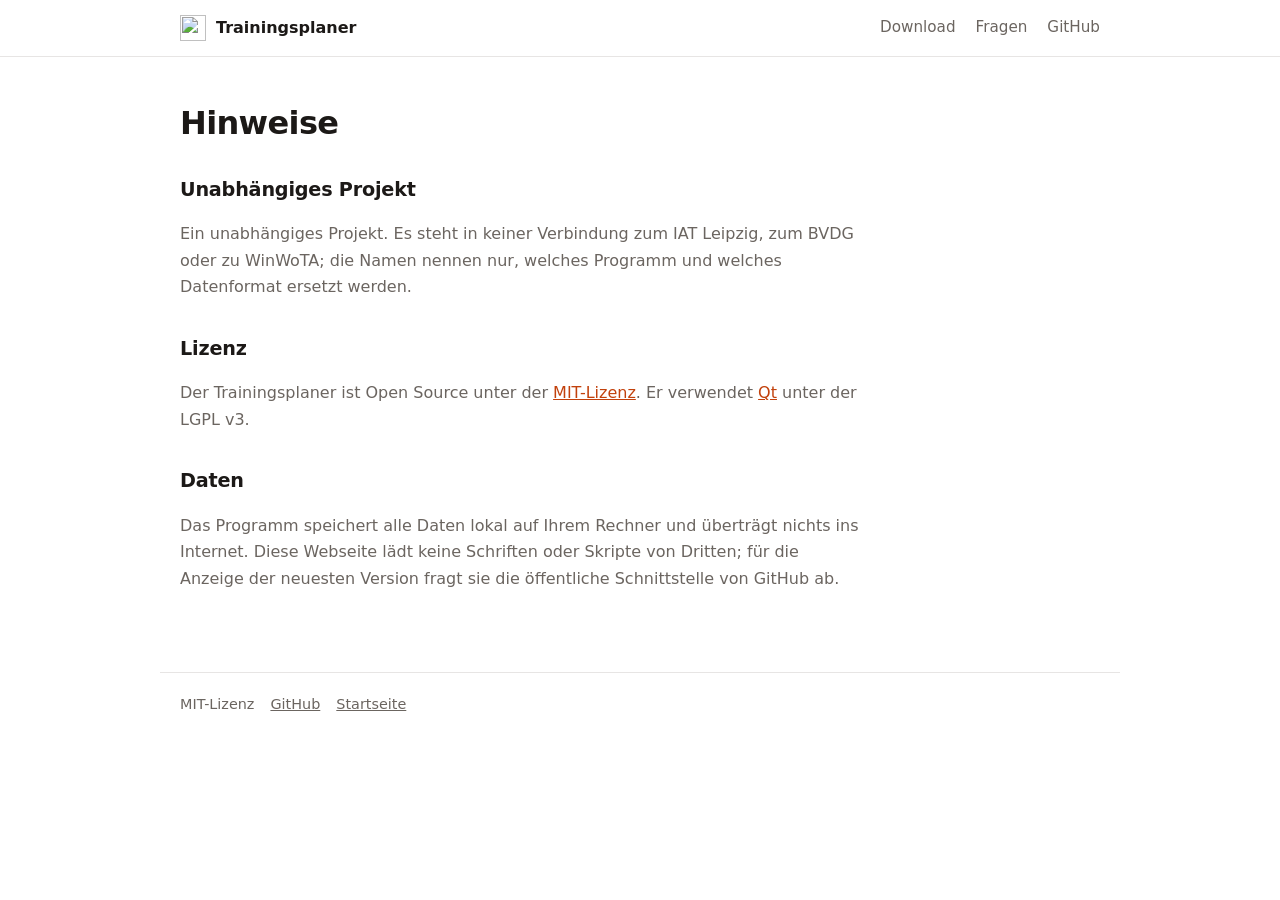
==== pages/hinweise.html @ d7a2b729 "Simplify the website A plain page without gradients, glows or cards: one accent colour, lines betwee" ====
<!doctype html>
<html lang="de">
<head>
<meta charset="utf-8">
<meta name="viewport" content="width=device-width, initial-scale=1">
<title>Hinweise – Trainingsplaner</title>
<link rel="icon" href="trainingsplaner.svg" type="image/svg+xml">
<link rel="stylesheet" href="style.css">
</head>
<body>

<nav>
  <div class="wrap">
    <a class="brand" href="./"><img src="trainingsplaner.svg" alt=""> Trainingsplaner</a>
    <div class="links">
      <a href="./#download">Download</a>
      <a href="./#fragen">Fragen</a>
      <a href="https://github.com/iam-peter/trainingsplaner">GitHub</a>
    </div>
  </div>
</nav>

<main class="wrap">
  <article>
    <h1>Hinweise</h1>

    <h2>Unabhängiges Projekt</h2>
    <p>Ein unabhängiges Projekt. Es steht in keiner Verbindung zum IAT Leipzig, zum BVDG oder zu WinWoTA;
      die Namen nennen nur, welches Programm und welches Datenformat ersetzt werden.</p>

    <h2>Lizenz</h2>
    <p>Der Trainingsplaner ist Open Source unter der
      <a href="https://github.com/iam-peter/trainingsplaner/blob/main/LICENSE">MIT-Lizenz</a>.
      Er verwendet <a href="https://www.qt.io/">Qt</a> unter der LGPL v3.</p>

    <h2>Daten</h2>
    <p>Das Programm speichert alle Daten lokal auf Ihrem Rechner und überträgt nichts ins Internet.
      Diese Webseite lädt keine Schriften oder Skripte von Dritten; für die Anzeige der neuesten Version
      fragt sie die öffentliche Schnittstelle von GitHub ab.</p>
  </article>
</main>

<footer>
  <div class="wrap">
    <span>MIT-Lizenz</span>
    <a href="https://github.com/iam-peter/trainingsplaner">GitHub</a>
    <a href="./">Startseite</a>
  </div>
</footer>
</body>
</html>
---- pages/style.css ----
:root {
  --bg: #ffffff;
  --fg: #1c1917;
  --muted: #6b6560;
  --line: #e7e5e4;
  --soft: #f7f6f5;
  --accent: #c2410c;
  --on-accent: #ffffff;
}
@media (prefers-color-scheme: dark) {
  :root {
    --bg: #151312;
    --fg: #f2efed;
    --muted: #a39d98;
    --line: #2c2826;
    --soft: #1d1a19;
    --accent: #fb923c;
    --on-accent: #1c1917;
  }
}

* { box-sizing: border-box; }
body {
  margin: 0;
  background: var(--bg);
  color: var(--fg);
  font: 16px/1.65 system-ui, -apple-system, "Segoe UI", Roboto, Ubuntu, sans-serif;
  -webkit-font-smoothing: antialiased;
}
a { color: var(--accent); }
img { max-width: 100%; height: auto; }
.wrap { max-width: 960px; margin: 0 auto; padding: 0 20px; }

nav { border-bottom: 1px solid var(--line); }
nav .wrap { display: flex; align-items: center; gap: 20px; height: 56px; }
nav .brand { display: flex; align-items: center; gap: 10px; font-weight: 650; color: var(--fg); text-decoration: none; }
nav .brand img { width: 26px; height: 26px; }
nav .links { margin-left: auto; display: flex; gap: 20px; }
nav .links a { color: var(--muted); text-decoration: none; font-size: 0.95rem; }
nav .links a:hover { color: var(--fg); }

header.hero { padding: 64px 0 8px; }
h1 { font-size: clamp(2rem, 5vw, 2.8rem); line-height: 1.15; letter-spacing: -0.02em; margin: 0 0 12px; }
.tagline { color: var(--muted); font-size: 1.15rem; max-width: 600px; margin: 0 0 28px; }

.buttons { display: flex; gap: 10px; flex-wrap: wrap; align-items: center; }
.button {
  display: inline-block; padding: 10px 18px; border-radius: 8px; font-weight: 600;
  text-decoration: none; color: var(--fg); border: 1px solid var(--line); background: var(--bg);
}
.button:hover { border-color: var(--muted); }
.button.primary { background: var(--accent); border-color: var(--accent); color: var(--on-accent); }
.button.primary:hover { filter: brightness(1.08); }
.release-info { color: var(--muted); font-size: 0.9rem; margin: 12px 0 0; min-height: 1.5em; }

.shot { display: block; margin: 40px 0 0; border: 1px solid var(--line); border-radius: 8px; }

section { padding: 64px 0 0; }
h2 { font-size: 1.5rem; letter-spacing: -0.01em; margin: 0 0 6px; }
.lead { color: var(--muted); margin: 0 0 24px; max-width: 640px; }

.features { display: grid; grid-template-columns: repeat(auto-fit, minmax(260px, 1fr)); gap: 28px 32px; }
.features h3 { font-size: 1rem; margin: 0 0 4px; }
.features p { margin: 0; color: var(--muted); }

.split { display: grid; grid-template-columns: 1fr 1.4fr; gap: 36px; align-items: center; margin-top: 56px; }
.split h3 { font-size: 1.15rem; margin: 0 0 6px; }
.split p { color: var(--muted); margin: 0 0 8px; }
.split img { border: 1px solid var(--line); border-radius: 8px; }
.split img.page { width: 100%; height: 420px; object-fit: cover; object-position: top; background: #fff; }
@media (max-width: 760px) { .split { grid-template-columns: 1fr; } }

.downloads { border-top: 1px solid var(--line); }
.download {
  display: grid; grid-template-columns: 1fr auto auto; gap: 16px; align-items: center;
  padding: 16px 0; border-bottom: 1px solid var(--line);
}
.download h3 { margin: 0; font-size: 1rem; }
.download .meta { color: var(--muted); font-size: 0.92rem; }
.download .nightly { font-size: 0.9rem; color: var(--muted); }
.download.current h3::after { content: "  · Ihr System"; color: var(--accent); font-weight: 500; font-size: 0.85rem; }
@media (max-width: 600px) {
  .download { grid-template-columns: 1fr; gap: 6px; }
  .download .button { justify-self: start; }
}
.note { color: var(--muted); font-size: 0.92rem; margin-top: 16px; }

#fragen h2 { margin-bottom: 16px; }
details { border-bottom: 1px solid var(--line); padding: 14px 0; }
details:first-of-type { border-top: 1px solid var(--line); }
summary { cursor: pointer; font-weight: 600; }
details p, details ol { color: var(--muted); margin: 10px 0 0; }
details ol { padding-left: 20px; }

code { font: 0.9em ui-monospace, "SF Mono", Menlo, Consolas, monospace; background: var(--soft); padding: 1px 5px; border-radius: 4px; }

footer { color: var(--muted); font-size: 0.9rem; padding: 64px 0 40px; }
footer .wrap { display: flex; gap: 16px; flex-wrap: wrap; border-top: 1px solid var(--line); padding-top: 20px; }
footer a { color: var(--muted); }

article { padding: 48px 0 0; max-width: 680px; }
article h1 { font-size: 2rem; }
article h2 { font-size: 1.2rem; margin-top: 32px; }
article p { color: var(--muted); }
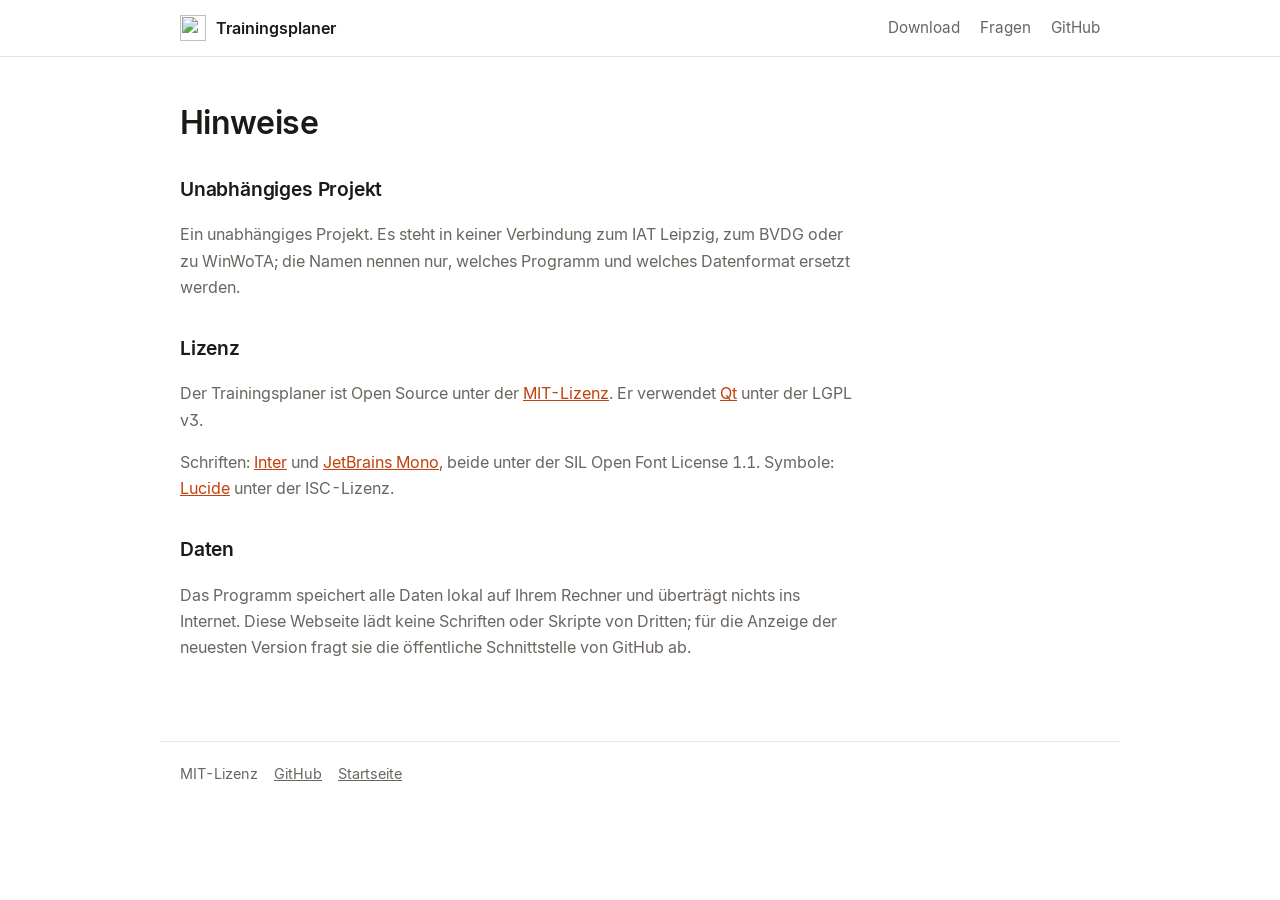
==== commit 5af19558: "Use the program's fonts and icons on the website Inter and JetBrains Mono, cut down to Latin as smal" ====
--- a/pages/hinweise.html
+++ b/pages/hinweise.html
@@ -32,6 +32,9 @@
     <p>Der Trainingsplaner ist Open Source unter der
       <a href="https://github.com/iam-peter/trainingsplaner/blob/main/LICENSE">MIT-Lizenz</a>.
       Er verwendet <a href="https://www.qt.io/">Qt</a> unter der LGPL v3.</p>
+    <p>Schriften: <a href="https://rsms.me/inter/">Inter</a> und
+      <a href="https://www.jetbrains.com/lp/mono/">JetBrains Mono</a>, beide unter der SIL Open Font License 1.1.
+      Symbole: <a href="https://lucide.dev/">Lucide</a> unter der ISC-Lizenz.</p>
 
     <h2>Daten</h2>
     <p>Das Programm speichert alle Daten lokal auf Ihrem Rechner und überträgt nichts ins Internet.
--- a/pages/style.css
+++ b/pages/style.css
@@ -1,3 +1,16 @@
+@font-face {
+  font-family: "Inter"; font-weight: 400; font-style: normal; font-display: swap;
+  src: url("fonts/Inter-Regular.woff2") format("woff2");
+}
+@font-face {
+  font-family: "Inter"; font-weight: 600; font-style: normal; font-display: swap;
+  src: url("fonts/Inter-SemiBold.woff2") format("woff2");
+}
+@font-face {
+  font-family: "JetBrains Mono"; font-weight: 400; font-style: normal; font-display: swap;
+  src: url("fonts/JetBrainsMono-Regular.woff2") format("woff2");
+}
+
 :root {
   --bg: #ffffff;
   --fg: #1c1917;
@@ -24,7 +37,8 @@
   margin: 0;
   background: var(--bg);
   color: var(--fg);
-  font: 16px/1.65 system-ui, -apple-system, "Segoe UI", Roboto, Ubuntu, sans-serif;
+  font: 16px/1.65 "Inter", system-ui, -apple-system, "Segoe UI", Roboto, sans-serif;
+  font-feature-settings: "ss01", "tnum";
   -webkit-font-smoothing: antialiased;
 }
 a { color: var(--accent); }
@@ -33,14 +47,14 @@
 
 nav { border-bottom: 1px solid var(--line); }
 nav .wrap { display: flex; align-items: center; gap: 20px; height: 56px; }
-nav .brand { display: flex; align-items: center; gap: 10px; font-weight: 650; color: var(--fg); text-decoration: none; }
+nav .brand { display: flex; align-items: center; gap: 10px; font-weight: 600; color: var(--fg); text-decoration: none; }
 nav .brand img { width: 26px; height: 26px; }
 nav .links { margin-left: auto; display: flex; gap: 20px; }
 nav .links a { color: var(--muted); text-decoration: none; font-size: 0.95rem; }
 nav .links a:hover { color: var(--fg); }
 
 header.hero { padding: 64px 0 8px; }
-h1 { font-size: clamp(2rem, 5vw, 2.8rem); line-height: 1.15; letter-spacing: -0.02em; margin: 0 0 12px; }
+h1 { font-weight: 600; font-size: clamp(2rem, 5vw, 2.8rem); line-height: 1.15; letter-spacing: -0.02em; margin: 0 0 12px; }
 .tagline { color: var(--muted); font-size: 1.15rem; max-width: 600px; margin: 0 0 28px; }
 
 .buttons { display: flex; gap: 10px; flex-wrap: wrap; align-items: center; }
@@ -56,11 +70,12 @@
 .shot { display: block; margin: 40px 0 0; border: 1px solid var(--line); border-radius: 8px; }
 
 section { padding: 64px 0 0; }
-h2 { font-size: 1.5rem; letter-spacing: -0.01em; margin: 0 0 6px; }
+h2 { font-weight: 600; font-size: 1.5rem; letter-spacing: -0.01em; margin: 0 0 6px; }
 .lead { color: var(--muted); margin: 0 0 24px; max-width: 640px; }
 
 .features { display: grid; grid-template-columns: repeat(auto-fit, minmax(260px, 1fr)); gap: 28px 32px; }
-.features h3 { font-size: 1rem; margin: 0 0 4px; }
+.features h3 { font-size: 1rem; margin: 0 0 4px; font-weight: 600; }
+.features .icon { width: 20px; height: 20px; color: var(--accent); margin-bottom: 8px; }
 .features p { margin: 0; color: var(--muted); }
 
 .split { display: grid; grid-template-columns: 1fr 1.4fr; gap: 36px; align-items: center; margin-top: 56px; }
@@ -92,7 +107,7 @@
 details p, details ol { color: var(--muted); margin: 10px 0 0; }
 details ol { padding-left: 20px; }
 
-code { font: 0.9em ui-monospace, "SF Mono", Menlo, Consolas, monospace; background: var(--soft); padding: 1px 5px; border-radius: 4px; }
+code { font: 0.88em "JetBrains Mono", ui-monospace, Menlo, Consolas, monospace; background: var(--soft); padding: 1px 5px; border-radius: 4px; }
 
 footer { color: var(--muted); font-size: 0.9rem; padding: 64px 0 40px; }
 footer .wrap { display: flex; gap: 16px; flex-wrap: wrap; border-top: 1px solid var(--line); padding-top: 20px; }
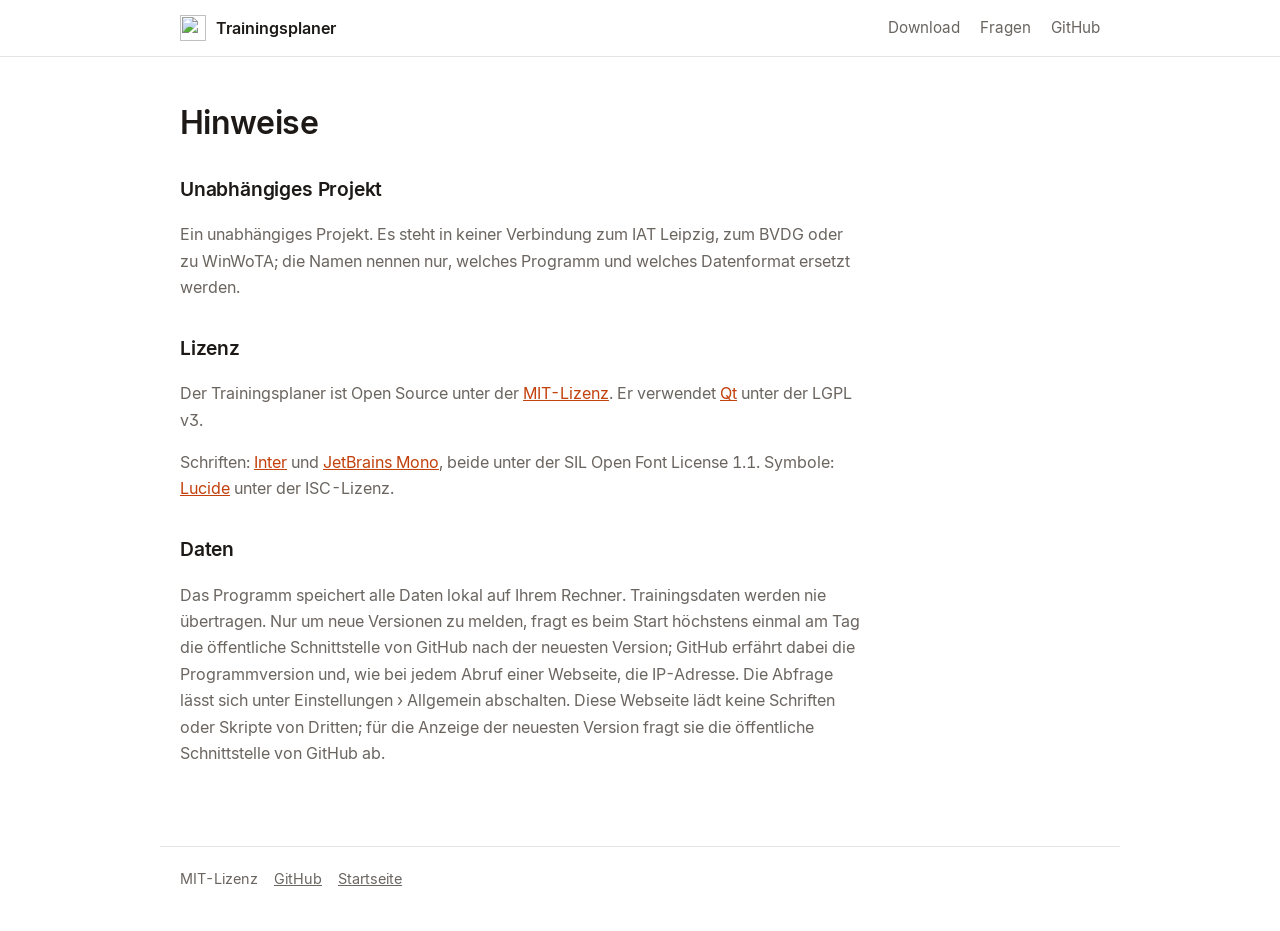
==== commit b459d9b3: "Add a Windows installer and an update check Installing meant unpacking a zip somewhere, and nothing " ====
--- a/pages/hinweise.html
+++ b/pages/hinweise.html
@@ -37,8 +37,11 @@
       Symbole: <a href="https://lucide.dev/">Lucide</a> unter der ISC-Lizenz.</p>
 
     <h2>Daten</h2>
-    <p>Das Programm speichert alle Daten lokal auf Ihrem Rechner und überträgt nichts ins Internet.
-      Diese Webseite lädt keine Schriften oder Skripte von Dritten; für die Anzeige der neuesten Version
+    <p>Das Programm speichert alle Daten lokal auf Ihrem Rechner. Trainingsdaten werden nie übertragen.
+      Nur um neue Versionen zu melden, fragt es beim Start höchstens einmal am Tag die öffentliche
+      Schnittstelle von GitHub nach der neuesten Version; GitHub erfährt dabei die Programmversion und,
+      wie bei jedem Abruf einer Webseite, die IP-Adresse. Die Abfrage lässt sich unter Einstellungen ›
+      Allgemein abschalten. Diese Webseite lädt keine Schriften oder Skripte von Dritten; für die Anzeige der neuesten Version
       fragt sie die öffentliche Schnittstelle von GitHub ab.</p>
   </article>
 </main>
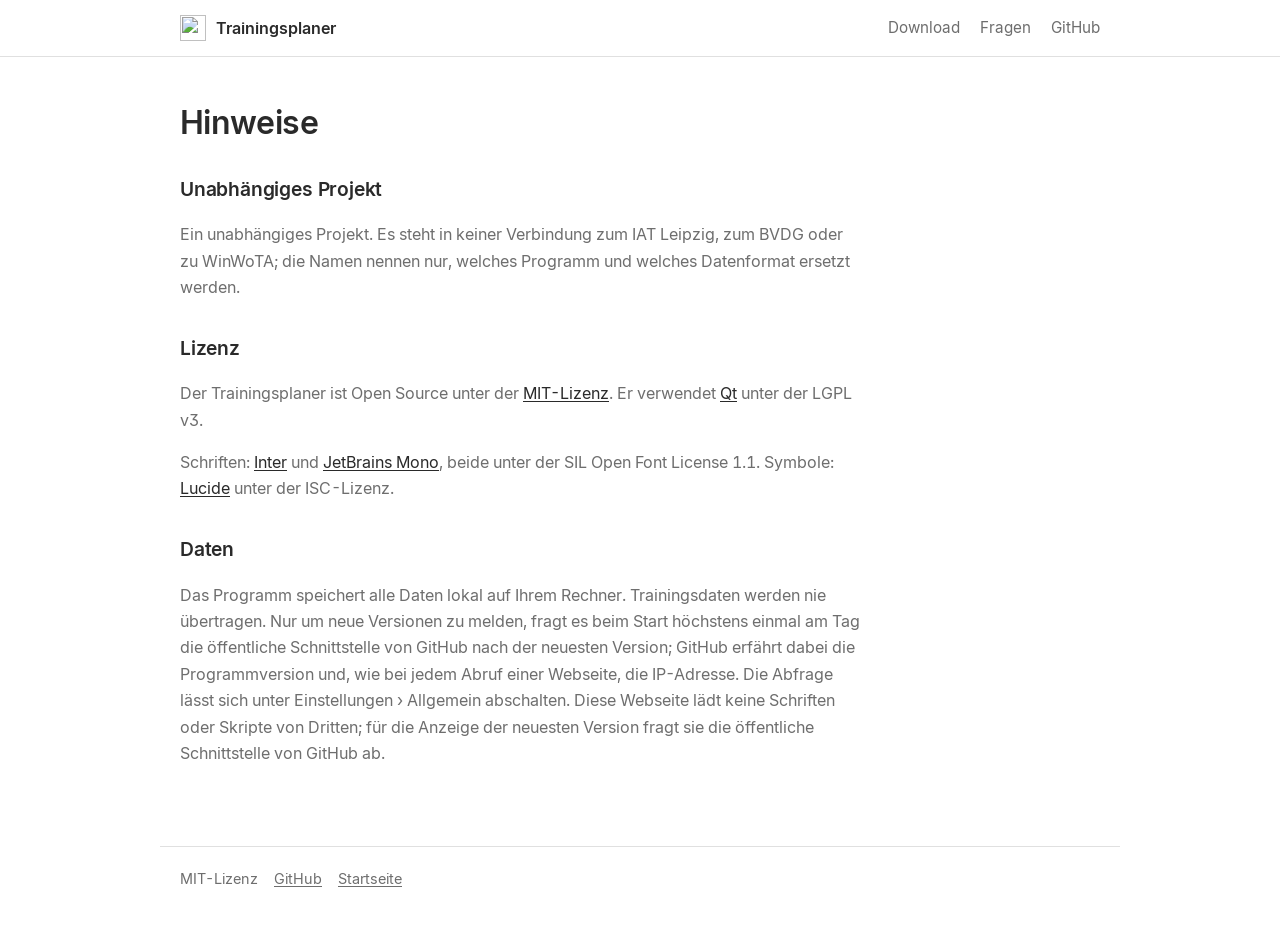
==== commit afb2ce59: "Use Lucide's dumbbell as the website's favicon The favicon is now Lucide's dumbbell, the icon set th" ====
--- a/pages/hinweise.html
+++ b/pages/hinweise.html
@@ -4,7 +4,7 @@
 <meta charset="utf-8">
 <meta name="viewport" content="width=device-width, initial-scale=1">
 <title>Hinweise – Trainingsplaner</title>
-<link rel="icon" href="trainingsplaner.svg" type="image/svg+xml">
+<link rel="icon" href="favicon.svg" type="image/svg+xml">
 <link rel="stylesheet" href="style.css">
 </head>
 <body>
--- a/pages/style.css
+++ b/pages/style.css
@@ -12,23 +12,24 @@
 }
 
 :root {
+  /* The program's neutral greys, without a colour accent */
   --bg: #ffffff;
-  --fg: #1c1917;
-  --muted: #6b6560;
-  --line: #e7e5e4;
-  --soft: #f7f6f5;
-  --accent: #c2410c;
-  --on-accent: #ffffff;
+  --fg: #2a2a2a;
+  --muted: #6e6e6e;
+  --line: #e0e0e0;
+  --soft: #f5f5f5;
+  --accent: #2a2a2a;
+  --on-accent: #fafafa;
 }
 @media (prefers-color-scheme: dark) {
   :root {
-    --bg: #151312;
-    --fg: #f2efed;
-    --muted: #a39d98;
-    --line: #2c2826;
-    --soft: #1d1a19;
-    --accent: #fb923c;
-    --on-accent: #1c1917;
+    --bg: #1e1e1e;
+    --fg: #e6e6e6;
+    --muted: #a0a0a0;
+    --line: #3a3a3a;
+    --soft: #262626;
+    --accent: #e0e0e0;
+    --on-accent: #1e1e1e;
   }
 }
 
@@ -41,7 +42,8 @@
   font-feature-settings: "ss01", "tnum";
   -webkit-font-smoothing: antialiased;
 }
-a { color: var(--accent); }
+/* Underlined: links have the text colour, not an accent of their own */
+a { color: var(--fg); text-decoration: underline; text-underline-offset: 2px; }
 img { max-width: 100%; height: auto; }
 .wrap { max-width: 960px; margin: 0 auto; padding: 0 20px; }
 
@@ -64,7 +66,7 @@
 }
 .button:hover { border-color: var(--muted); }
 .button.primary { background: var(--accent); border-color: var(--accent); color: var(--on-accent); }
-.button.primary:hover { filter: brightness(1.08); }
+.button.primary:hover { opacity: 0.9; }
 .release-info { color: var(--muted); font-size: 0.9rem; margin: 12px 0 0; min-height: 1.5em; }
 
 .shot { display: block; margin: 40px 0 0; border: 1px solid var(--line); border-radius: 8px; }
@@ -75,7 +77,7 @@
 
 .features { display: grid; grid-template-columns: repeat(auto-fit, minmax(260px, 1fr)); gap: 28px 32px; }
 .features h3 { font-size: 1rem; margin: 0 0 4px; font-weight: 600; }
-.features .icon { width: 20px; height: 20px; color: var(--accent); margin-bottom: 8px; }
+.features .icon { width: 20px; height: 20px; color: var(--fg); margin-bottom: 8px; }
 .features p { margin: 0; color: var(--muted); }
 
 .split { display: grid; grid-template-columns: 1fr 1.4fr; gap: 36px; align-items: center; margin-top: 56px; }
@@ -93,7 +95,7 @@
 .download h3 { margin: 0; font-size: 1rem; }
 .download .meta { color: var(--muted); font-size: 0.92rem; }
 .download .nightly { font-size: 0.9rem; color: var(--muted); }
-.download.current h3::after { content: "  · Ihr System"; color: var(--accent); font-weight: 500; font-size: 0.85rem; }
+.download.current h3::after { content: "  · Ihr System"; color: var(--muted); font-weight: 500; font-size: 0.85rem; }
 @media (max-width: 600px) {
   .download { grid-template-columns: 1fr; gap: 6px; }
   .download .button { justify-self: start; }
@@ -105,6 +107,10 @@
 details:first-of-type { border-top: 1px solid var(--line); }
 summary { cursor: pointer; font-weight: 600; }
 details p, details ol { color: var(--muted); margin: 10px 0 0; }
+.guide summary { font-size: 1.05rem; }
+.guide h3 { font-size: 0.95rem; margin: 18px 0 0; }
+.guide ol li { margin: 6px 0; }
+.guide strong { color: var(--fg); }
 details ol { padding-left: 20px; }
 
 code { font: 0.88em "JetBrains Mono", ui-monospace, Menlo, Consolas, monospace; background: var(--soft); padding: 1px 5px; border-radius: 4px; }
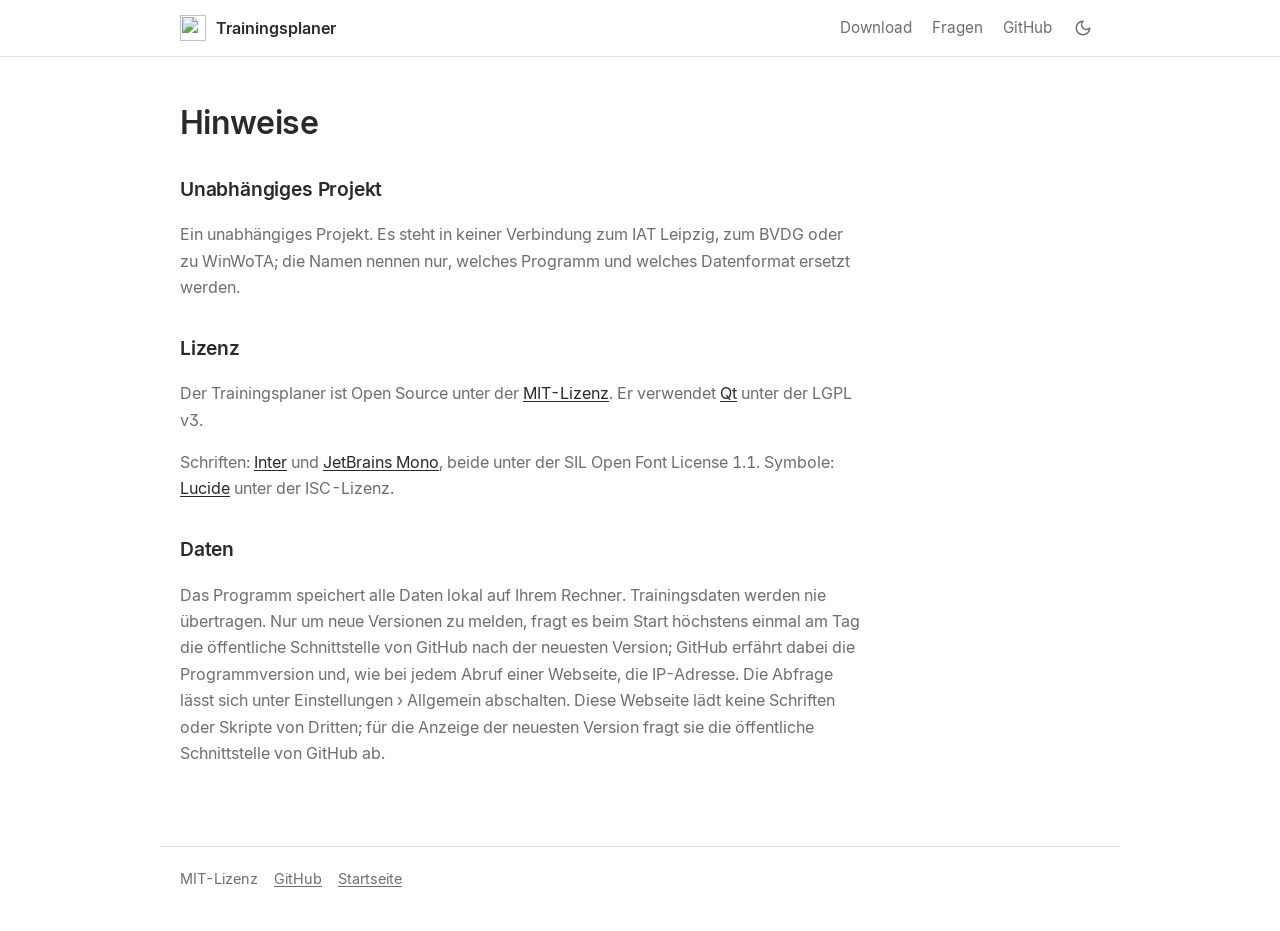
==== commit d56dd40a: "Show all colour schemes and add a design switch The website's first screenshot now shows the week vi" ====
--- a/pages/hinweise.html
+++ b/pages/hinweise.html
@@ -6,6 +6,7 @@
 <title>Hinweise – Trainingsplaner</title>
 <link rel="icon" href="favicon.svg" type="image/svg+xml">
 <link rel="stylesheet" href="style.css">
+<script src="theme.js"></script>
 </head>
 <body>
 
@@ -17,6 +18,10 @@
       <a href="./#fragen">Fragen</a>
       <a href="https://github.com/iam-peter/trainingsplaner">GitHub</a>
     </div>
+    <button class="theme-switch" id="theme-switch" type="button" aria-label="Dunkles Design">
+      <svg class="moon" viewBox="0 0 24 24" fill="none" stroke="currentColor" stroke-width="2" stroke-linecap="round" stroke-linejoin="round" aria-hidden="true"><path d="M12 3a6 6 0 0 0 9 9 9 9 0 1 1-9-9Z" /></svg>
+      <svg class="sun" viewBox="0 0 24 24" fill="none" stroke="currentColor" stroke-width="2" stroke-linecap="round" stroke-linejoin="round" aria-hidden="true"><circle cx="12" cy="12" r="4" /> <path d="M12 2v2" /> <path d="M12 20v2" /> <path d="m4.93 4.93 1.41 1.41" /> <path d="m17.66 17.66 1.41 1.41" /> <path d="M2 12h2" /> <path d="M20 12h2" /> <path d="m6.34 17.66-1.41 1.41" /> <path d="m19.07 4.93-1.41 1.41" /></svg>
+    </button>
   </div>
 </nav>
 
--- a/pages/style.css
+++ b/pages/style.css
@@ -20,9 +20,12 @@
   --soft: #f5f5f5;
   --accent: #2a2a2a;
   --on-accent: #fafafa;
+  color-scheme: light;
 }
+/* Dark by the system's setting, unless the switch chose light; or dark
+   by the switch */
 @media (prefers-color-scheme: dark) {
-  :root {
+  :root:not([data-theme="light"]) {
     --bg: #1e1e1e;
     --fg: #e6e6e6;
     --muted: #a0a0a0;
@@ -30,7 +33,18 @@
     --soft: #262626;
     --accent: #e0e0e0;
     --on-accent: #1e1e1e;
+    color-scheme: dark;
   }
+}
+:root[data-theme="dark"] {
+  --bg: #1e1e1e;
+  --fg: #e6e6e6;
+  --muted: #a0a0a0;
+  --line: #3a3a3a;
+  --soft: #262626;
+  --accent: #e0e0e0;
+  --on-accent: #1e1e1e;
+  color-scheme: dark;
 }
 
 * { box-sizing: border-box; }
@@ -54,6 +68,27 @@
 nav .links { margin-left: auto; display: flex; gap: 20px; }
 nav .links a { color: var(--muted); text-decoration: none; font-size: 0.95rem; }
 nav .links a:hover { color: var(--fg); }
+/* Sun in dark mode, moon in light: the design a click switches to */
+.theme-switch {
+  display: grid; place-items: center; width: 34px; height: 34px; margin-left: -6px;
+  padding: 0; border: 1px solid transparent; border-radius: 8px;
+  background: none; color: var(--muted); cursor: pointer;
+}
+.theme-switch:hover { color: var(--fg); border-color: var(--line); }
+.theme-switch svg { width: 18px; height: 18px; }
+/* Phones: no room for the links beside the name; the page's own buttons
+   lead to the download and the source */
+@media (max-width: 560px) {
+  nav .links { display: none; }
+  .theme-switch { margin-left: auto; }
+}
+.theme-switch .sun { display: none; }
+:root[data-theme="dark"] .theme-switch .sun { display: block; }
+:root[data-theme="dark"] .theme-switch .moon { display: none; }
+@media (prefers-color-scheme: dark) {
+  :root:not([data-theme="light"]) .theme-switch .sun { display: block; }
+  :root:not([data-theme="light"]) .theme-switch .moon { display: none; }
+}
 
 header.hero { padding: 64px 0 8px; }
 h1 { font-weight: 600; font-size: clamp(2rem, 5vw, 2.8rem); line-height: 1.15; letter-spacing: -0.02em; margin: 0 0 12px; }
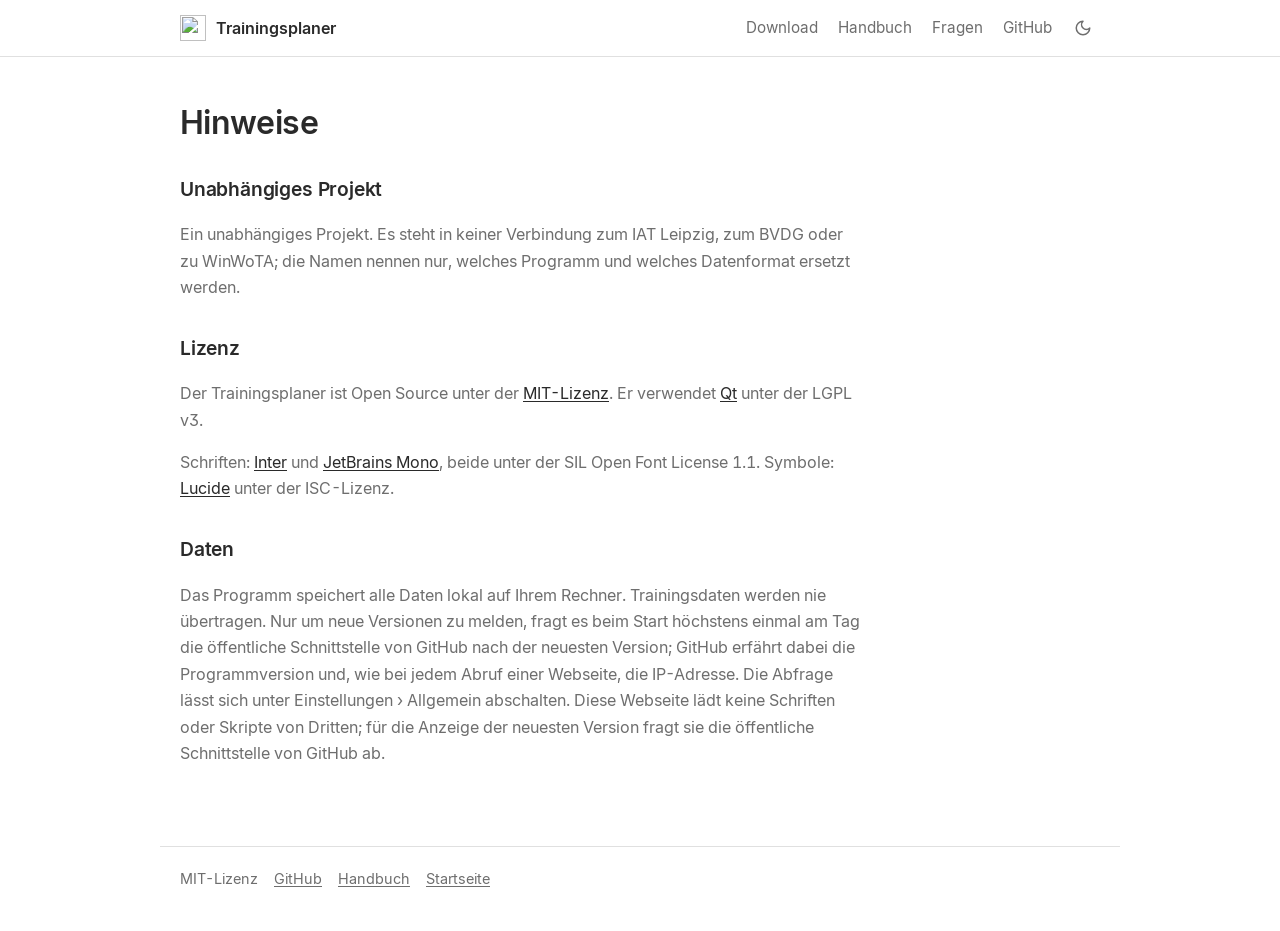
==== commit 0fa308b1: "Put the handbook on the website The website gets handbuch.html, made from docs/HANDBUCH.md when the " ====
--- a/pages/hinweise.html
+++ b/pages/hinweise.html
@@ -15,6 +15,7 @@
     <a class="brand" href="./"><img src="trainingsplaner.svg" alt=""> Trainingsplaner</a>
     <div class="links">
       <a href="./#download">Download</a>
+      <a href="handbuch.html">Handbuch</a>
       <a href="./#fragen">Fragen</a>
       <a href="https://github.com/iam-peter/trainingsplaner">GitHub</a>
     </div>
@@ -55,6 +56,7 @@
   <div class="wrap">
     <span>MIT-Lizenz</span>
     <a href="https://github.com/iam-peter/trainingsplaner">GitHub</a>
+    <a href="handbuch.html">Handbuch</a>
     <a href="./">Startseite</a>
   </div>
 </footer>
--- a/pages/style.css
+++ b/pages/style.css
@@ -158,3 +158,51 @@
 article h1 { font-size: 2rem; }
 article h2 { font-size: 1.2rem; margin-top: 32px; }
 article p { color: var(--muted); }
+
+/* The handbook (handbuch.html, made from docs/HANDBUCH.md): chapters
+   beside the text, on phones above it */
+.handbook { display: grid; grid-template-columns: 200px minmax(0, 1fr); gap: 48px; max-width: 1120px; }
+.handbook article { max-width: none; min-width: 0; }
+.handbook article > :not(section), .handbook section > :not(figure):not(.table) { max-width: 680px; }
+.handbook article p, .handbook article li { color: var(--fg); }
+.handbook .contents { position: sticky; top: 24px; align-self: start; padding-top: 52px; }
+.handbook .contents-label { font-size: 0.75rem; font-weight: 600; text-transform: uppercase; letter-spacing: 0.08em; color: var(--muted); margin: 0 0 8px; }
+.handbook .contents ol { list-style: none; margin: 0; padding: 0; display: grid; gap: 2px; }
+.handbook .contents a { display: block; padding: 4px 8px; border-radius: 6px; color: var(--fg); text-decoration: none; font-size: 0.9rem; line-height: 1.35; }
+.handbook .contents a:hover { background: var(--soft); }
+.handbook .num { color: var(--muted); font-variant-numeric: tabular-nums; }
+.handbook section { padding: 36px 0 0; margin-top: 28px; border-top: 1px solid var(--line); }
+.handbook h2 { font-size: 1.5rem; margin: 0 0 12px; }
+.handbook h3 { font-size: 1.1rem; margin: 28px 0 8px; }
+.handbook figure { margin: 18px 0 22px; }
+.handbook figure img { display: block; width: 100%; border: 1px solid var(--line); border-radius: 8px; background: #f8f8f8; }
+.handbook figcaption { color: var(--muted); font-size: 0.85rem; margin-top: 6px; }
+.handbook .example { background: var(--soft); border-radius: 8px; padding: 12px 16px; margin: 16px 0 20px; max-width: 680px; }
+.handbook .example .label { font-size: 0.72rem; font-weight: 600; text-transform: uppercase; letter-spacing: 0.08em; color: var(--muted); margin-bottom: 2px; }
+.handbook .example p { margin: 0; }
+.handbook del { color: #c0392b; text-decoration-thickness: 2px; }
+.handbook .table { overflow-x: auto; margin: 10px 0 20px; }
+.handbook table { border-collapse: collapse; width: 100%; min-width: 420px; font-size: 0.93rem; }
+.handbook th, .handbook td { text-align: left; vertical-align: top; padding: 8px 10px; border-bottom: 1px solid var(--line); }
+.handbook th { font-weight: 600; color: var(--muted); font-size: 0.8rem; text-transform: uppercase; letter-spacing: 0.05em; }
+.handbook td:first-child { font-weight: 600; white-space: nowrap; }
+.handbook .anatomy { display: grid; grid-template-columns: repeat(5, minmax(0, 1fr)); gap: 1px; background: var(--line); border: 1px solid var(--line); border-radius: 8px; overflow: hidden; max-width: 600px; margin: 6px 0 16px; }
+.handbook .anatomy div { background: var(--bg); padding: 10px 10px 8px; display: grid; gap: 1px; min-width: 0; }
+.handbook .anatomy b { font: 600 1.4rem "JetBrains Mono", ui-monospace, Menlo, Consolas, monospace; }
+.handbook .anatomy span { font-size: 0.78rem; font-weight: 600; }
+.handbook .anatomy small { font-size: 0.75rem; color: var(--muted); line-height: 1.3; }
+/* The week's load in the program's colours */
+.load { display: inline-grid; place-items: center; min-width: 1.6em; height: 1.4em; padding: 0 0.3em; border-radius: 4px; font: 600 0.8em/1 "JetBrains Mono", ui-monospace, Menlo, Consolas, monospace; }
+.load.h { background: #5b6b7f; color: #ffffff; }
+.load.m { background: #9aa8b8; color: #ffffff; }
+.load.g { background: #d5dde6; color: #2a2a2a; }
+.handbook .loads { color: var(--muted); font-size: 0.9rem; }
+@media (max-width: 860px) {
+  .handbook { grid-template-columns: minmax(0, 1fr); gap: 0; }
+  .handbook .contents { position: static; padding-top: 32px; }
+  .handbook .contents ol { display: flex; flex-wrap: wrap; gap: 6px; }
+  .handbook .contents a { border: 1px solid var(--line); border-radius: 999px; padding: 4px 10px; font-size: 0.85rem; }
+  .handbook article { padding-top: 24px; }
+  .handbook .anatomy small { display: none; }
+  .handbook .anatomy b { font-size: 1.05rem; }
+}
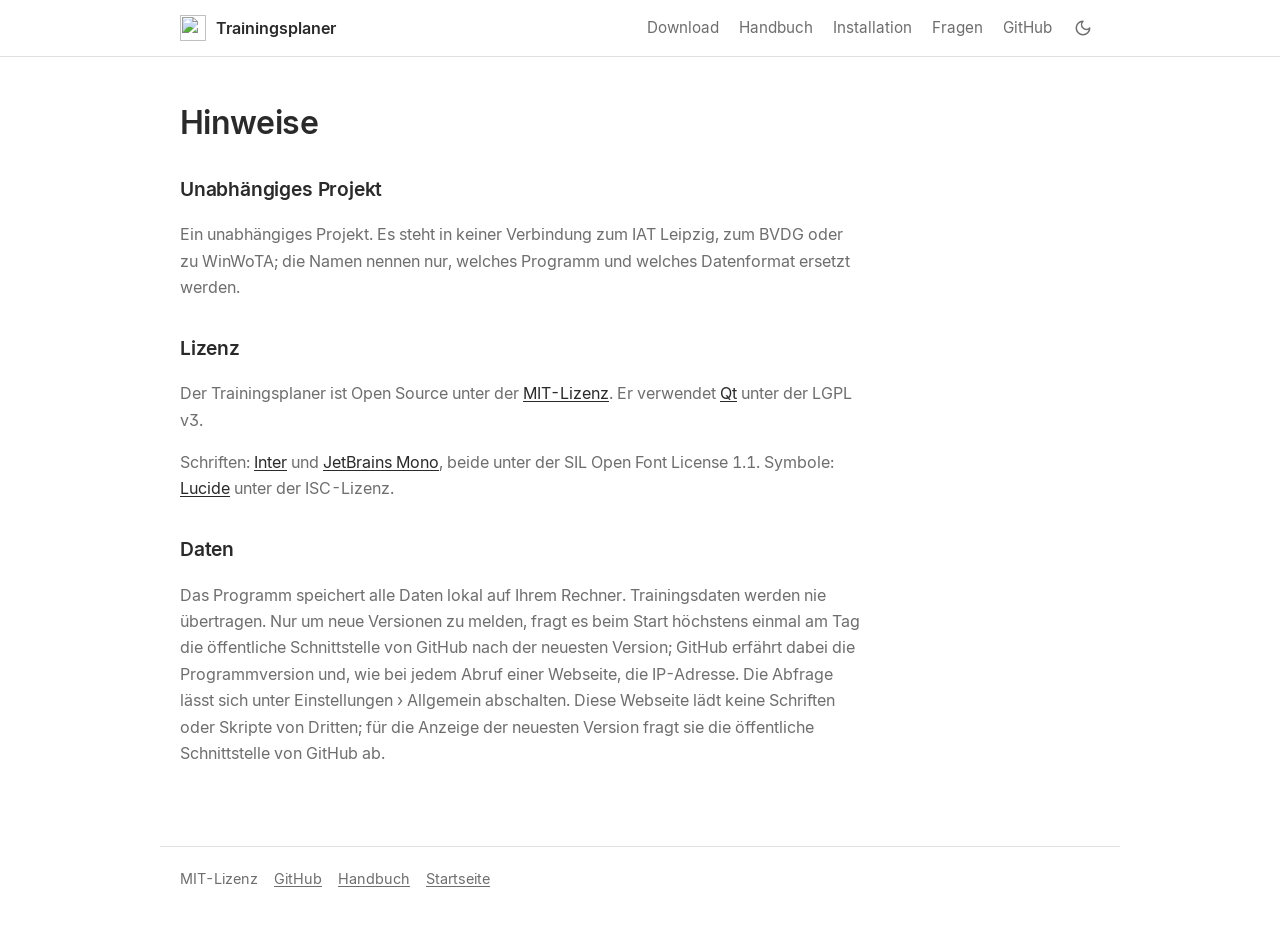
==== commit 2f4b654d: "Place the handbook like the home page The handbook's article now starts where the home page's conten" ====
--- a/pages/hinweise.html
+++ b/pages/hinweise.html
@@ -16,6 +16,7 @@
     <div class="links">
       <a href="./#download">Download</a>
       <a href="handbuch.html">Handbuch</a>
+      <a href="./#installation">Installation</a>
       <a href="./#fragen">Fragen</a>
       <a href="https://github.com/iam-peter/trainingsplaner">GitHub</a>
     </div>
--- a/pages/style.css
+++ b/pages/style.css
@@ -159,14 +159,15 @@
 article h2 { font-size: 1.2rem; margin-top: 32px; }
 article p { color: var(--muted); }
 
-/* The handbook (handbuch.html, made from docs/HANDBUCH.md): chapters
-   beside the text, on phones above it */
-.handbook { display: grid; grid-template-columns: 200px minmax(0, 1fr); gap: 48px; max-width: 1120px; }
-.handbook article { max-width: none; min-width: 0; }
+/* The handbook (handbuch.html, made from docs/HANDBUCH.md): the article
+   where the home page has its content, the chapters in the margin to its
+   left, or above the article when the margin is too narrow */
+.handbook { display: grid; grid-template-columns: minmax(0, 1fr) minmax(0, 960px) minmax(0, 1fr); }
+.handbook article { grid-column: 2; grid-row: 1; min-width: 0; padding: 64px 20px 0; }
 .handbook article > :not(section), .handbook section > :not(figure):not(.table) { max-width: 680px; }
 .handbook article p, .handbook article li { color: var(--fg); }
-.handbook .contents { position: sticky; top: 24px; align-self: start; padding-top: 52px; }
-.handbook .contents-label { font-size: 0.75rem; font-weight: 600; text-transform: uppercase; letter-spacing: 0.08em; color: var(--muted); margin: 0 0 8px; }
+.handbook .contents { grid-column: 1; grid-row: 1; justify-self: end; width: 100%; max-width: 240px; box-sizing: border-box; padding: 76px 12px 24px 16px; position: sticky; top: 0; align-self: start; max-height: 100vh; overflow-y: auto; }
+.handbook .contents-label { font-size: 0.75rem; font-weight: 600; text-transform: uppercase; letter-spacing: 0.08em; color: var(--muted); margin: 0 0 8px 8px; }
 .handbook .contents ol { list-style: none; margin: 0; padding: 0; display: grid; gap: 2px; }
 .handbook .contents a { display: block; padding: 4px 8px; border-radius: 6px; color: var(--fg); text-decoration: none; font-size: 0.9rem; line-height: 1.35; }
 .handbook .contents a:hover { background: var(--soft); }
@@ -197,12 +198,17 @@
 .load.m { background: #9aa8b8; color: #ffffff; }
 .load.g { background: #d5dde6; color: #2a2a2a; }
 .handbook .loads { color: var(--muted); font-size: 0.9rem; }
-@media (max-width: 860px) {
-  .handbook { grid-template-columns: minmax(0, 1fr); gap: 0; }
-  .handbook .contents { position: static; padding-top: 32px; }
+/* No room in the margin: the chapters above the article */
+@media (max-width: 1299px) {
+  .handbook { grid-template-columns: minmax(0, 960px); justify-content: center; }
+  .handbook article, .handbook .contents { grid-column: 1; grid-row: auto; }
+  .handbook .contents { justify-self: stretch; max-width: none; position: static; max-height: none; overflow: visible; padding: 32px 20px 0; }
+  .handbook .contents-label { margin-left: 0; }
   .handbook .contents ol { display: flex; flex-wrap: wrap; gap: 6px; }
   .handbook .contents a { border: 1px solid var(--line); border-radius: 999px; padding: 4px 10px; font-size: 0.85rem; }
   .handbook article { padding-top: 24px; }
+}
+@media (max-width: 860px) {
   .handbook .anatomy small { display: none; }
   .handbook .anatomy b { font-size: 1.05rem; }
 }
